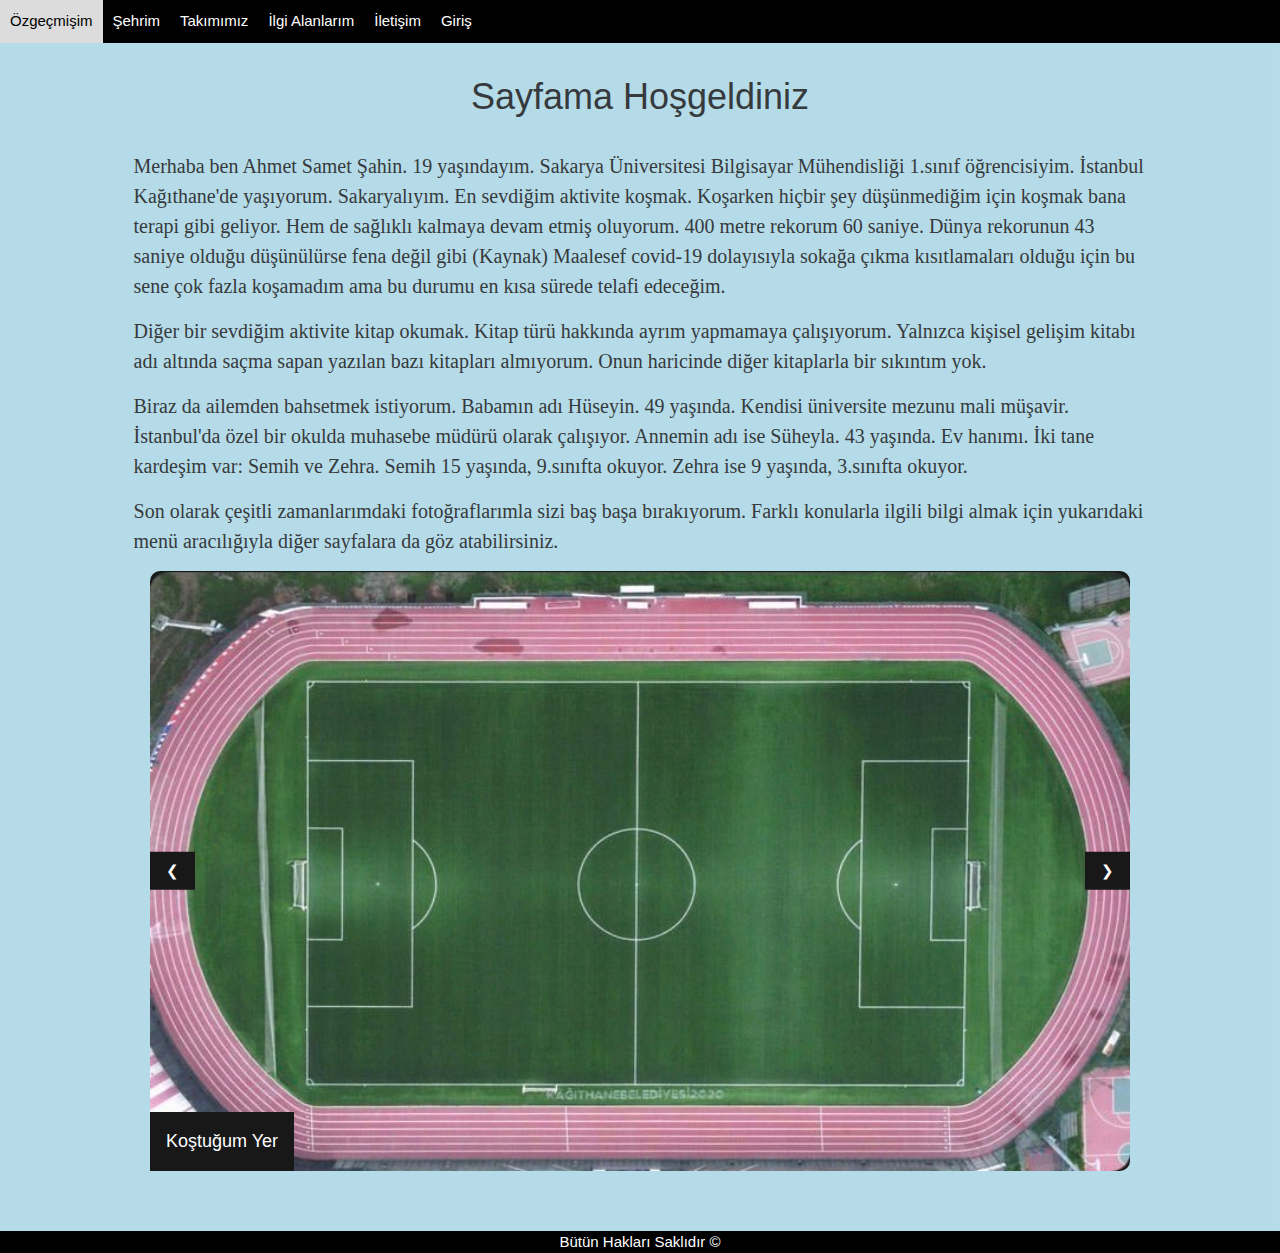
==== index.html @ 755d2830 "Update" ====
<!Doctype html>
	<head>
		<title>Anasayfa</title>
		<meta charset="UTF-8">
		<meta name="viewport" content="width=device-width, initial-scale=1;">
		<link rel="stylesheet" href="css/bootstrap.min.css">
		<link rel="stylesheet" href="stil.css">
		<link rel="stylesheet" href="https://www.w3schools.com/w3css/4/w3.css">
		<style>
			
		</style>
	</head>
	<body>
		<div class="nav">
            <a href="ozgecmis.html">Özgeçmişim</a>
            <a href="sehrim.html">Şehrim</a>
            <a href="takimimiz.html">Takımımız</a>
            <a href="/sakarya.html">İlgi Alanlarım</a>
            <a href="iletisim.html">İletişim</a>
            <a href="giris.html">Giriş</a>
       </div>	   
	   <div class="head container-fluid">
            <div class="row">
				<div class=" col-sm-1 col-md-2  col-xl-1" >
				
				</div>
				<div class="col-12 col-sm-10 col-md-8 col-lg-12 col-xl-10">
					<br><h1>Sayfama Hoşgeldiniz</h1><br>
					 <p>Merhaba ben Ahmet Samet Şahin. 19 yaşındayım.
						Sakarya Üniversitesi Bilgisayar Mühendisliği 1.sınıf öğrencisiyim.
						İstanbul Kağıthane'de yaşıyorum. Sakaryalıyım. En sevdiğim aktivite
						koşmak. Koşarken hiçbir şey düşünmediğim için koşmak bana terapi gibi
						geliyor. Hem de sağlıklı kalmaya devam etmiş oluyorum. 400 metre rekorum
						60 saniye. Dünya rekorunun 43 saniye olduğu düşünülürse fena değil gibi 
						<a href="https://tr.wikipedia.org/wiki/400_metre" target="_blank">(Kaynak)</a>
						Maalesef covid-19 dolayısıyla sokağa çıkma kısıtlamaları olduğu için bu sene çok fazla
						koşamadım ama bu durumu en kısa sürede telafi edeceğim.								                                    
					</p>						
					<p>
						Diğer bir sevdiğim aktivite kitap okumak. Kitap türü hakkında ayrım yapmamaya çalışıyorum. Yalnızca kişisel gelişim kitabı adı altında
						saçma sapan yazılan bazı kitapları almıyorum. Onun haricinde diğer kitaplarla bir sıkıntım yok. 
					</p>					
					
						
						<p>
							Biraz da ailemden bahsetmek istiyorum. Babamın adı Hüseyin. 49 yaşında. Kendisi üniversite mezunu mali müşavir.
							İstanbul'da özel bir okulda muhasebe müdürü olarak çalışıyor. Annemin adı ise Süheyla. 43 yaşında. Ev hanımı.
							İki tane kardeşim var: Semih ve Zehra. Semih 15 yaşında, 9.sınıfta okuyor. Zehra ise 9 yaşında, 3.sınıfta okuyor.
						</p>

						<p>
							Son olarak çeşitli zamanlarımdaki fotoğraflarımla sizi baş başa bırakıyorum. Farklı konularla ilgili bilgi almak için
							yukarıdaki menü aracılığıyla diğer sayfalara da göz atabilirsiniz.
						</p>
						
						<div class="w3-content w3-display-container" style="margin-bottom:50px;">
					
						<div class="w3-display-container mySlides">
							<img src="resimler/hasbahçe.jpg" style="width:100%;height:600px;">
							<div class="w3-display-bottomleft w3-large w3-container w3-padding-16 w3-black">
								Koştuğum Yer
							</div>
						</div>
						
						<div class="w3-display-container mySlides">
							<img src="resimler/hasbahçe2.jpg" style="width:100%;height:600px;">
							<div class="w3-display-bottomleft w3-large w3-container w3-padding-16 w3-black">
								Koştuğum yer
							</div>
						</div>
						
						<div class="w3-display-container mySlides">
							<img src="resimler/bebek.jpg" style="width:100%;height:600px;">
							<div class="w3-display-bottomleft w3-large w3-container w3-padding-16 w3-black">
								Bebekliğim
							</div>
						</div>
						
						<div class="w3-display-container mySlides">
							<img src="resimler/semihle.jpg" style="width:100%;height:600px;">
							<div class="w3-display-bottomleft w3-large w3-container w3-padding-16 w3-black">
								Kardeşim Semihle
							</div>
						</div>
						
						<div class="w3-display-container mySlides">
							<img src="resimler/babamla.jpg" style="width:100%;height:600px;">
							<div class="w3-display-bottomleft w3-large w3-container w3-padding-16 w3-black">
								Babamla
							</div>
						</div>
						
						<div class="w3-display-container mySlides">
							<img src="resimler/ogretmenle.jpg" style="width:100%;height:600px;">
							<div class="w3-display-bottomleft w3-large w3-container w3-padding-16 w3-black">
								Anaokulundeyken
							</div>
						</div>
						
						<div class="w3-display-container mySlides">
							<img src="resimler/kres.jpg" style="width:100%;height:600px;">
							<div class="w3-display-bottomleft w3-large w3-container w3-padding-16 w3-black">
								Kreşteyken
							</div>
						</div>
						
						<button class="w3-button w3-display-left w3-black" onclick="plusDivs(-1)">&#10094;</button>
						<button class="w3-button w3-display-right w3-black" onclick="plusDivs(1)">&#10095;</button>
						
					</div>
					<script src="script.js"></script>
				</div>	
			</div>	
		</div>
		
		<div class="footer">
        Bütün Hakları Saklıdır ©
        </div>
	   
	</body>
</html>
---- stil.css ----
.nav{                
                background-color: black;
                overflow: hidden; 
                
            }
            
            .nav a{
                text-decoration: none;
                float: left;
                color: white;
                text-align: center;
                padding: 10px 10px;
                display: block;
            }

            .nav a:hover{
                background-color:gainsboro;
                color: black;
            }
			
			.head{
                background-color:#add8e6;
				opacity:0.9;
                display: block;
				padding-left:30px;
				padding-right:30px;
				margin-bottom:0px;
				padding-bottom:10px;
            }
			
			h1{
				font-size:50px;
				font-weight:bold;
				text-align:center;
			}
			
			p{
				font-size:20px;
				font-family:verdana;
			}
			
			.footer{
                background-color: black;
                display: block;
                color: white;
                text-align: center;
                font-size: 15px;
				
            }
			
			a{
				text-decoration:none;
				color:red;
			}
			
			a:hover{
				
				color:red;
			}
			
			img{
				border-radius:10px;
			}
			
			table,td,tr{
				background-color:lightblue;
				padding-left:10px;
				padding-right:10px;
			}
			
			border{
				background-color:blue;
			}
			
			.ozgecmis_resim{
				width:40px;
				height:40px;
				
			}
			
			.ozgecmis_sol_metin{
				padding-left:47px;
				font-size:17px;
			}
			
			.ozgecmis_buyuk_resim{
				width:200px;
				height:200px;
				border-radius:100px;
				margin-left:70px;
				margin-bottom:10px;
				margin-top:10px;
			}
			
			.ozgecmis_list{
				list-style-type:square;
			}
			
			.ozgecmis_sag_buyuk_baslik{
				text-align:left;
				margin-top:50px;
			}
			
			.ozgecmis_sag_orta_baslik{
				margin-top:10px;
			}
			
			.ozgecmis_sag_metin{
				font-size:16px;
				color:#6fbbd3;
			}
			
			.mySlides {display:none;}
			
			.tablo_p{
				font-size:18px;
			}
			
			@media only screen and (max-width: 800px){
				.tablo{
				display:none;
				}
			}
			
			.sehrim_tablo_resim{
				margin-top:10px;
			}
			
			.sehrim_tablo_resim_yazi{
				padding-top:10px;
			}
			
			.sehrim_tablo_ilce{
				text-decoration:underline;
			}
			
			.sehrim_icerik_arkaplanrengi{
				background-color:#ffd045;
			}
			
			.sehrim_slider{
				margin-bottom:50px;
			}
			
			.sehrim_slider_resim{
				width:100%;
				height:400px;
			}
			
			.takimimiz_icerik_arkaplanrengi{
				background-color:#daff6b;
			}
			
			.takimimiz_slider{
				margin-top:50px;
				margin-bottom:50px;
			}
			
			.iletisim_ad_eposta{
				margin-left:30%;
				width:200px;
				height:25px;
			}
			
			.iletisim_konu{
				margin-left:30%;
				width:200px;
				height:25px;
			}
			
			.iletisim_cinsiyet{
				margin-left:30%;
			}
			
			.iletisim_mesaj{
				margin-left:30%;
				width:250px;
				height:300px;
				max-width:400px;
				max-height:300px;
				min-height:300px;
				min-width:250px;
			}
			
			.iletisim_gerekli{
				color:red;
			}
			
			.iletisim_buton{
				margin-left:35%;
				margin-bottom:10px;
				margin-right:50px;
			}
			
			.iletisim_buton2{
				margin-bottom:10px;
			}
			
			.giris_container{
				margin-top:10%;
				padding-left:15%;
				padding-right:15%;
			}
			
			.giris_row{
				background-color:lightblue;
			}
			
			.giris_col{
				margin-left:35%;
			}
			
			.giris_form{
				padding-top:10%;
				padding-bottom:10%;
			}
			
			.giris_form_baslik{
				font-size:30px;
			}
			
			.giris_buton{
				margin-left:8%;
			}
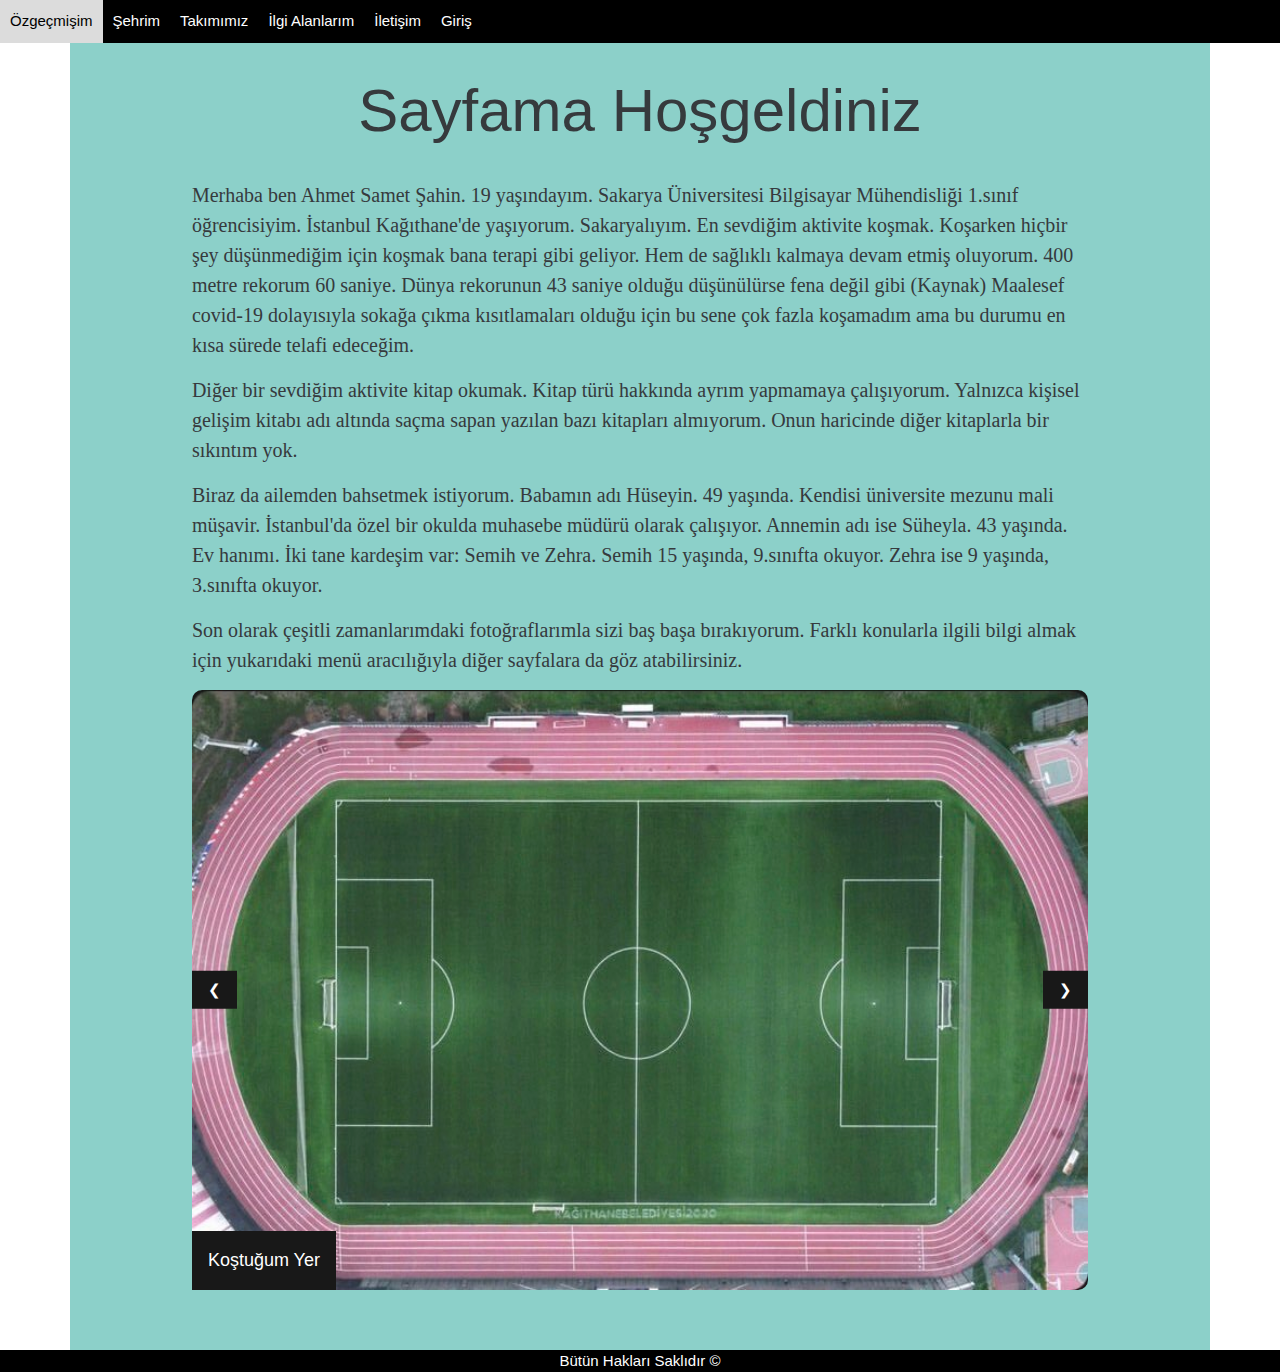
==== commit 6480d6f7: "Update" ====
--- a/index.html
+++ b/index.html
@@ -15,17 +15,17 @@
             <a href="ozgecmis.html">Özgeçmişim</a>
             <a href="sehrim.html">Şehrim</a>
             <a href="takimimiz.html">Takımımız</a>
-            <a href="/sakarya.html">İlgi Alanlarım</a>
+            <a href="ilgi alanlarim.html">İlgi Alanlarım</a>
             <a href="iletisim.html">İletişim</a>
             <a href="giris.html">Giriş</a>
        </div>	   
-	   <div class="head container-fluid">
+	   <div class="head container">
             <div class="row">
 				<div class=" col-sm-1 col-md-2  col-xl-1" >
 				
 				</div>
 				<div class="col-12 col-sm-10 col-md-8 col-lg-12 col-xl-10">
-					<br><h1>Sayfama Hoşgeldiniz</h1><br>
+					<br><h1 class="baslik">Sayfama Hoşgeldiniz</h1><br>
 					 <p>Merhaba ben Ahmet Samet Şahin. 19 yaşındayım.
 						Sakarya Üniversitesi Bilgisayar Mühendisliği 1.sınıf öğrencisiyim.
 						İstanbul Kağıthane'de yaşıyorum. Sakaryalıyım. En sevdiğim aktivite
--- a/stil.css
+++ b/stil.css
@@ -19,7 +19,7 @@
             }
 			
 			.head{
-                background-color:#add8e6;
+                background-color:#80CBC4;
 				opacity:0.9;
                 display: block;
 				padding-left:30px;
@@ -50,7 +50,7 @@
 			
 			a{
 				text-decoration:none;
-				color:red;
+				color:blue;
 			}
 			
 			a:hover{
@@ -203,7 +203,7 @@
 			}
 			
 			.giris_row{
-				background-color:lightblue;
+				background-color:#C5E1A5;
 			}
 			
 			.giris_col{
@@ -221,4 +221,15 @@
 			
 			.giris_buton{
 				margin-left:8%;
-			}+			}
+			
+			.sayfa_kenarlik{
+				margin-right:1px;
+				margin-left:1px;
+			}
+			
+			.baslik{
+				font-size:60px;
+			}
+			
+			